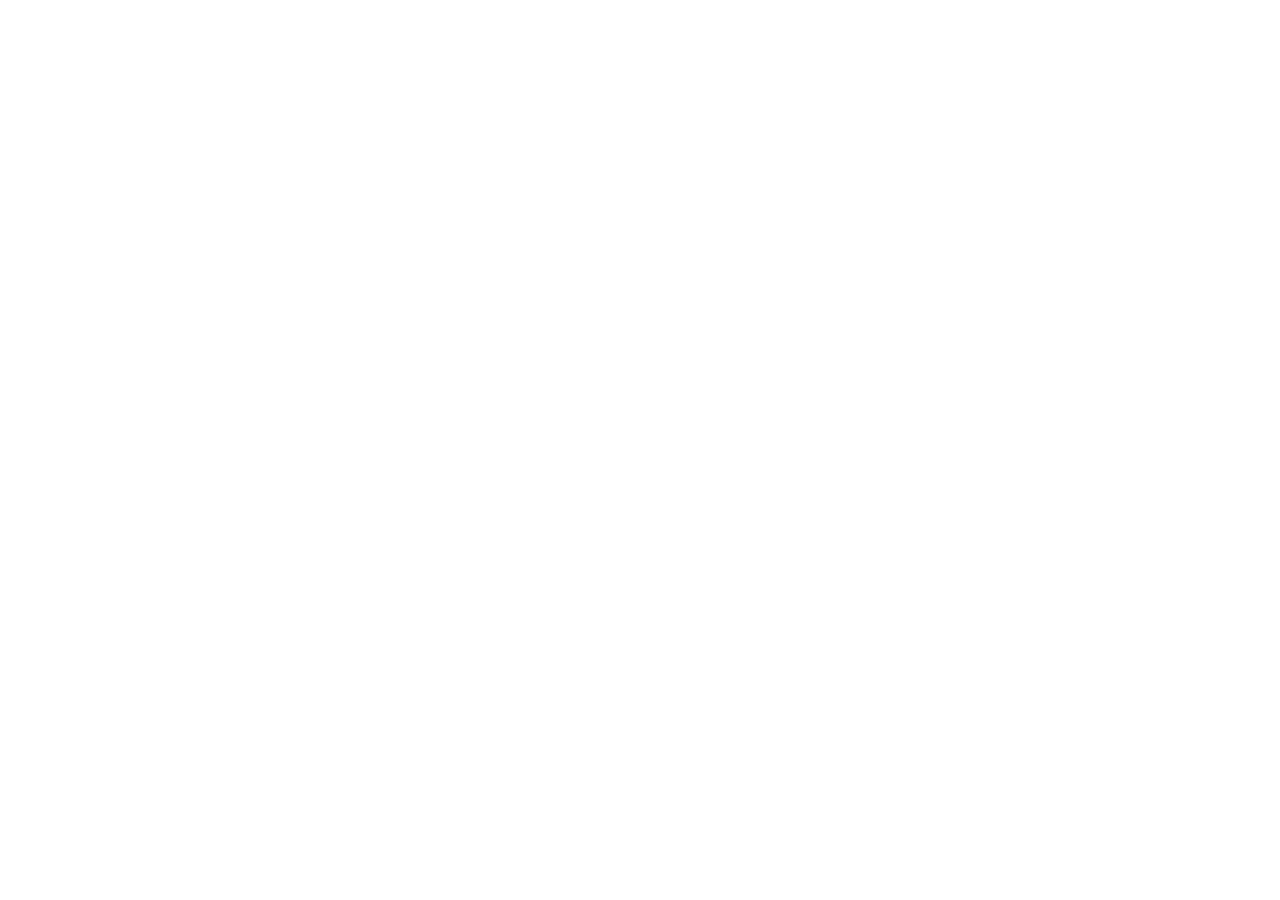
==== practise.html @ 776b86d9 "first commit" ====
<!DOCTYPE html>
<html lang="en">

<head>
	<meta charset="UTF-8">
	<meta http-equiv="X-UA-Compatible" content="IE=edge">
	<meta name="viewport" content="width=device-width, initial-scale=1.0">
	<title>Document</title>
</head>

<body>

</body>

</html>
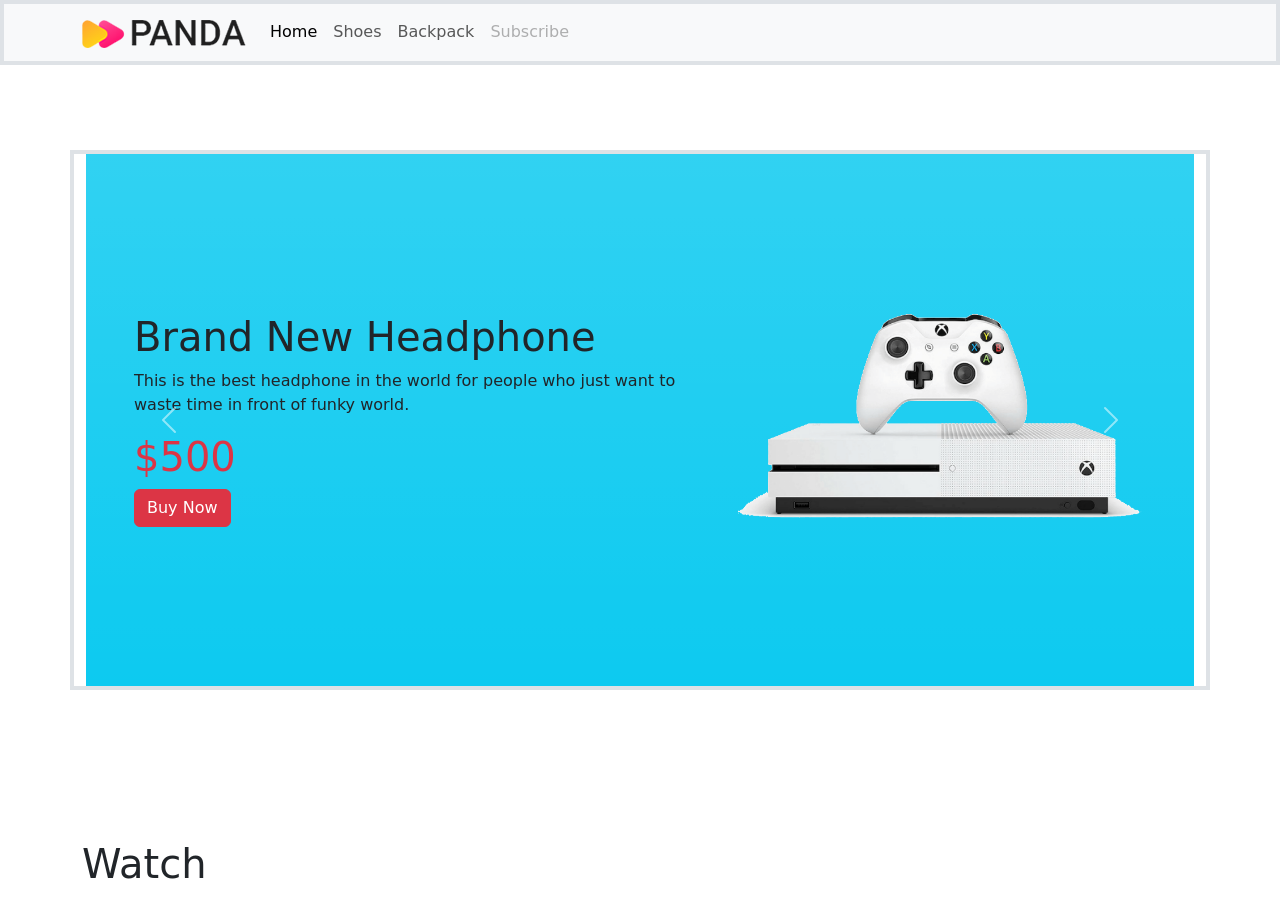
==== commit 88411d60: "eating" ====
--- a/practise.html
+++ b/practise.html
@@ -6,9 +6,145 @@
 	<meta http-equiv="X-UA-Compatible" content="IE=edge">
 	<meta name="viewport" content="width=device-width, initial-scale=1.0">
 	<title>Document</title>
+	<!-- bootstrap stylesheets -->
+	<link href="https://cdn.jsdelivr.net/npm/bootstrap@5.0.2/dist/css/bootstrap.min.css" rel="stylesheet"
+		integrity="sha384-EVSTQN3/azprG1Anm3QDgpJLIm9Nao0Yz1ztcQTwFspd3yD65VohhpuuCOmLASjC" crossorigin="anonymous">
+	<!-- Css stylesheet -->
+	<link rel="stylesheet" href="css/practisestyle.css">
+
+
 </head>
 
 <body>
+	<header>
+		<!--------------------------------------
+		            Header sectiom
+		--------------------------------------->
+
+		<!-- fixed-top -->
+		<!-- #############  Navbar ##############
+		#############################################-->
+		<div class="nav-bottom-margin ">
+			<nav class="navbar navbar-expand-lg navbar-light bg-light fixed-top border border-4  ">
+				<div class="container ">
+					<a class="navbar-brand" href="#"><img src="images/logo.png" alt=""></a>
+					<button class="navbar-toggler" type="button" data-bs-toggle="collapse" data-bs-target="#navbarNav"
+						aria-controls="navbarNav" aria-expanded="false" aria-label="Toggle navigation">
+						<span class="navbar-toggler-icon"></span>
+					</button>
+					<div class="collapse navbar-collapse" id="navbarNav">
+						<ul class="navbar-nav">
+							<li class="nav-item">
+								<a class="nav-link active" aria-current="page" href="#">Home</a>
+							</li>
+							<li class="nav-item">
+								<a class="nav-link" href="#">Shoes</a>
+							</li>
+							<li class="nav-item">
+								<a class="nav-link" href="#">Backpack</a>
+							</li>
+							<li class="nav-item">
+								<a class="nav-link disabled" href="#" tabindex="-1" aria-disabled="true">Subscribe</a>
+							</li>
+						</ul>
+					</div>
+				</div>
+			</nav>
+		</div>
+
+
+		<!-- ######################## Slider ###################### -->
+		<section class="container  nav-bottom-margin border border-4  ">
+			<div id="carouselExampleControls" class="carousel slide" data-bs-ride="carousel">
+				<div class="carousel-inner">
+					<!-- 1st item -->
+					<div class="carousel-item active  bg-info  bg-gradient p-5 ">
+						<div class="row   d-flex align-items-center  ">
+							<div class="col-7">
+								<h1>Brand New Headphone</h1>
+								<p>This is the best headphone in the world for people who just want to waste time in
+									front
+									of funky world.</p>
+								<h1 class="text-danger">$500</h1>
+								<button class="btn btn-danger"> Buy Now</button>
+							</div>
+							<div class="col-5">
+								<img src="images/banner-images/xbox.png" class="d-block w-100" alt="...">
+							</div>
+						</div>
+					</div>
+
+					<!-- 2nd One  -->
+					<div class="carousel-item  bg-info  bg-gradient p-5    ">
+						<div class="row   d-flex align-items-center   ">
+							<div class="col-7">
+								<h1>Brand New Headphone</h1>
+								<p>This is the best headphone in the world for people who just want to waste time in
+									front
+									of funky world.</p>
+								<h1 class="text-danger">$500</h1>
+								<button class="btn btn-danger"> Buy Now</button>
+							</div>
+							<div class="col-5">
+								<img src="images/banner-images/headphone.png" class="d-block w-100" alt="...">
+							</div>
+						</div>
+					</div>
+					<!-- 3rd one  -->
+					<div class="carousel-item  bg-info  bg-gradient p-5    ">
+						<div class="row   d-flex align-items-center   ">
+							<div class="col-7">
+								<h1>Brand New Headphone</h1>
+								<p>This is the best headphone in the world for people who just want to waste time in
+									front
+									of funky world.</p>
+								<h1 class="text-danger">$500</h1>
+								<button class="btn btn-"> Buy Now</button>
+							</div>
+							<div class="col-5">
+								<img src="images/banner-images/headphone.png" class="d-block w-100" alt="...">
+							</div>
+						</div>
+					</div>
+
+
+					<!-- Button -->
+
+				</div>
+				<button class="carousel-control-prev" type="button" data-bs-target="#carouselExampleControls"
+					data-bs-slide="prev">
+					<span class="carousel-control-prev-icon" aria-hidden="true"></span>
+					<span class="visually-hidden">Previous</span>
+				</button>
+				<button class="carousel-control-next" type="button" data-bs-target="#carouselExampleControls"
+					data-bs-slide="next">
+					<span class="carousel-control-next-icon" aria-hidden="true"></span>
+					<span class="visually-hidden">Next</span>
+				</button>
+			</div>
+		</section>
+
+
+
+	</header>
+
+
+	<main>
+		<!-- catagories -->
+		<section class="container">
+			<div class="row">
+				<div class="col">
+					<h1>Watch</h1>
+
+				</div>
+			</div>
+		</section>
+	</main>
+
+	<!---------------------- Javascript style ---------------------------->
+	<script src="https://cdn.jsdelivr.net/npm/bootstrap@5.0.2/dist/js/bootstrap.bundle.min.js"
+		integrity="sha384-MrcW6ZMFYlzcLA8Nl+NtUVF0sA7MsXsP1UyJoMp4YLEuNSfAP+JcXn/tWtIaxVXM"
+		crossorigin="anonymous"></script>
 
 </body>
 
--- a/css/practisestyle.css
+++ b/css/practisestyle.css
@@ -0,0 +1,4 @@
+.nav-bottom-margin {
+	margin-bottom: 150px;
+	/* z-index: 1; */
+}
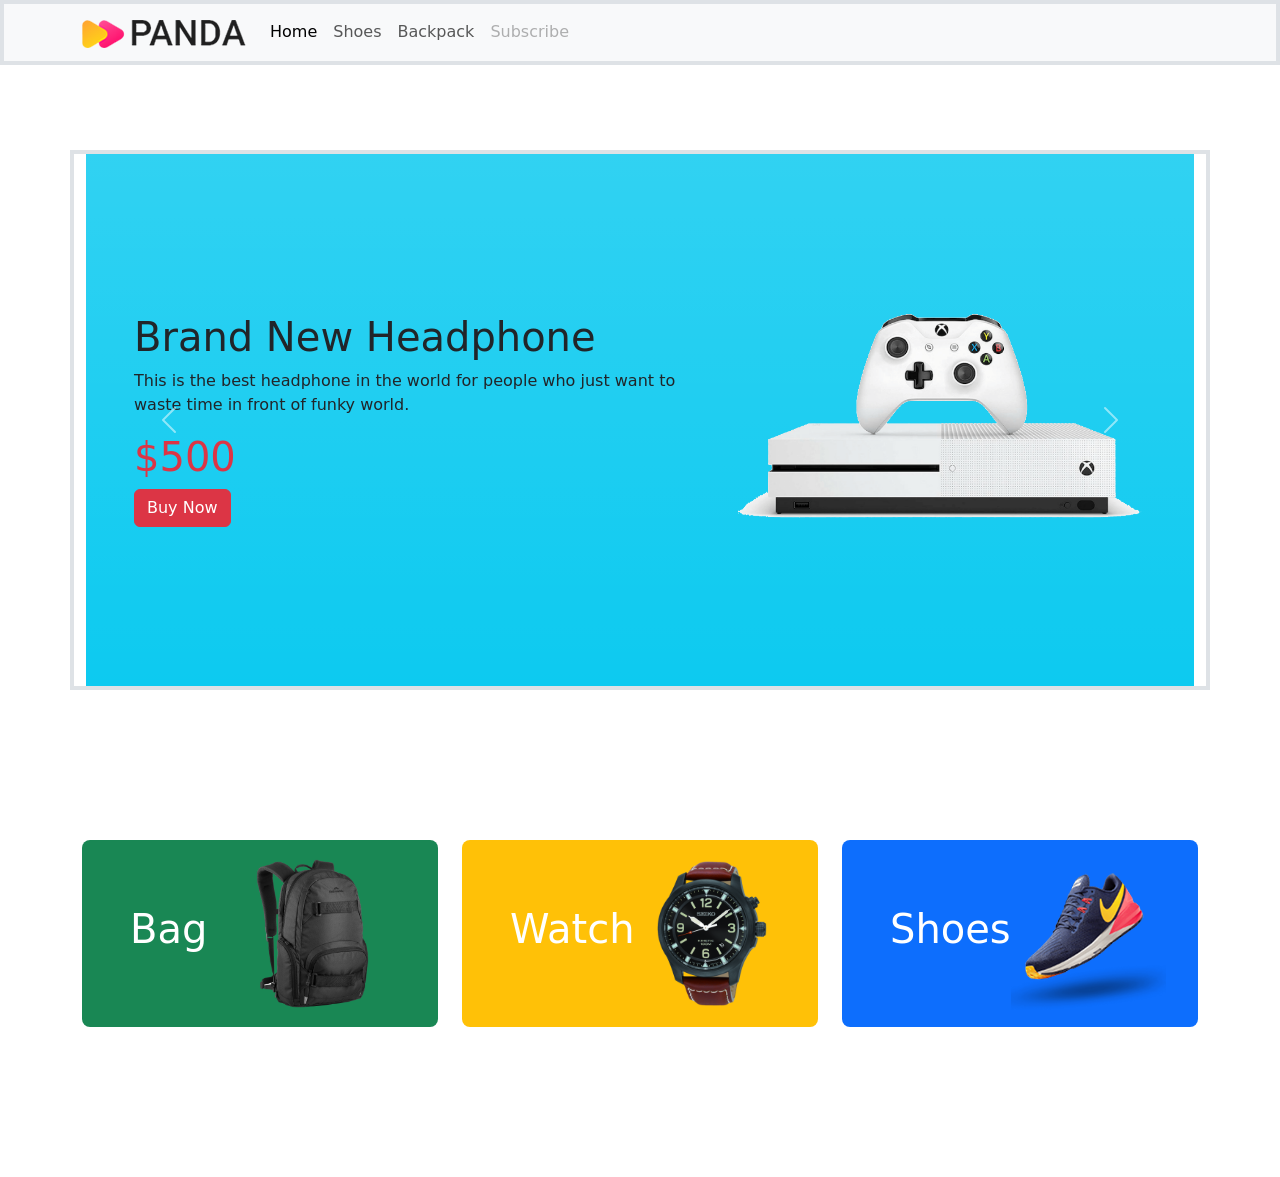
==== commit 194f66d2: "header & catagories reponsive done" ====
--- a/practise.html
+++ b/practise.html
@@ -24,7 +24,7 @@
 		<!-- fixed-top -->
 		<!-- #############  Navbar ##############
 		#############################################-->
-		<div class="nav-bottom-margin ">
+		<div class="panda-bottom-margin">
 			<nav class="navbar navbar-expand-lg navbar-light bg-light fixed-top border border-4  ">
 				<div class="container ">
 					<a class="navbar-brand" href="#"><img src="images/logo.png" alt=""></a>
@@ -54,13 +54,13 @@
 
 
 		<!-- ######################## Slider ###################### -->
-		<section class="container  nav-bottom-margin border border-4  ">
+		<section class="container  panda-bottom-margin border border-4  ">
 			<div id="carouselExampleControls" class="carousel slide" data-bs-ride="carousel">
 				<div class="carousel-inner">
 					<!-- 1st item -->
 					<div class="carousel-item active  bg-info  bg-gradient p-5 ">
-						<div class="row   d-flex align-items-center  ">
-							<div class="col-7">
+						<div class="row   d-flex align-items-center gy-5  ">
+							<div class="col-md-7 ">
 								<h1>Brand New Headphone</h1>
 								<p>This is the best headphone in the world for people who just want to waste time in
 									front
@@ -68,7 +68,7 @@
 								<h1 class="text-danger">$500</h1>
 								<button class="btn btn-danger"> Buy Now</button>
 							</div>
-							<div class="col-5">
+							<div class="col-md-5 ">
 								<img src="images/banner-images/xbox.png" class="d-block w-100" alt="...">
 							</div>
 						</div>
@@ -76,8 +76,8 @@
 
 					<!-- 2nd One  -->
 					<div class="carousel-item  bg-info  bg-gradient p-5    ">
-						<div class="row   d-flex align-items-center   ">
-							<div class="col-7">
+						<div class="row   d-flex align-items-center  gy-5    ">
+							<div class="col-md-7 col-12">
 								<h1>Brand New Headphone</h1>
 								<p>This is the best headphone in the world for people who just want to waste time in
 									front
@@ -85,23 +85,23 @@
 								<h1 class="text-danger">$500</h1>
 								<button class="btn btn-danger"> Buy Now</button>
 							</div>
-							<div class="col-5">
+							<div class="col-md-5 col-12">
 								<img src="images/banner-images/headphone.png" class="d-block w-100" alt="...">
 							</div>
 						</div>
 					</div>
 					<!-- 3rd one  -->
 					<div class="carousel-item  bg-info  bg-gradient p-5    ">
-						<div class="row   d-flex align-items-center   ">
-							<div class="col-7">
+						<div class="row   d-flex align-items-center  gy-5    ">
+							<div class="col-md-7 col-12">
 								<h1>Brand New Headphone</h1>
 								<p>This is the best headphone in the world for people who just want to waste time in
 									front
 									of funky world.</p>
 								<h1 class="text-danger">$500</h1>
-								<button class="btn btn-"> Buy Now</button>
+								<button class="btn btn-danger"> Buy Now</button>
 							</div>
-							<div class="col-5">
+							<div class="col-md-5 col-12">
 								<img src="images/banner-images/headphone.png" class="d-block w-100" alt="...">
 							</div>
 						</div>
@@ -131,12 +131,31 @@
 
 	<main>
 		<!-- catagories -->
-		<section class="container">
-			<div class="row">
-				<div class="col">
-					<h1>Watch</h1>
+		<section class="container ">
+			<div class="row gx-md-4 gy-5 panda-bottom-margin g">
+				<!-- ########## 1st #########-->
+				<div class="col-md-4 col-12">
+					<div class=" bg-success d-flex justify-content-between px-5 py-3 rounded-3 align-items-center">
+						<h1 class="text-white">Bag</h1>
+						<img src="images/categories/bag.png" alt="">
+					</div>
+				</div>
 
+				<!-- ########## 2nd ########## -->
+				<div class="col-md-4 col-12">
+					<div class=" bg-warning d-flex justify-content-between px-5 py-3 rounded-3 align-items-center">
+						<h1 class="text-white">Watch</h1>
+						<img src="images/categories/watch.png" alt="">
+					</div>
 				</div>
+				<!-- ########## 3rd ###########  -->
+				<div class="col-md-4 col-12">
+					<div class=" bg-primary d-flex justify-content-between px-5 py-3 rounded-3 align-items-center">
+						<h1 class="text-white">Shoes</h1>
+						<img src="images/categories/shoes.png" alt="">
+					</div>
+				</div>
+
 			</div>
 		</section>
 	</main>
--- a/css/practisestyle.css
+++ b/css/practisestyle.css
@@ -1,4 +1,4 @@
-.nav-bottom-margin {
+.panda-bottom-margin {
 	margin-bottom: 150px;
 	/* z-index: 1; */
 }
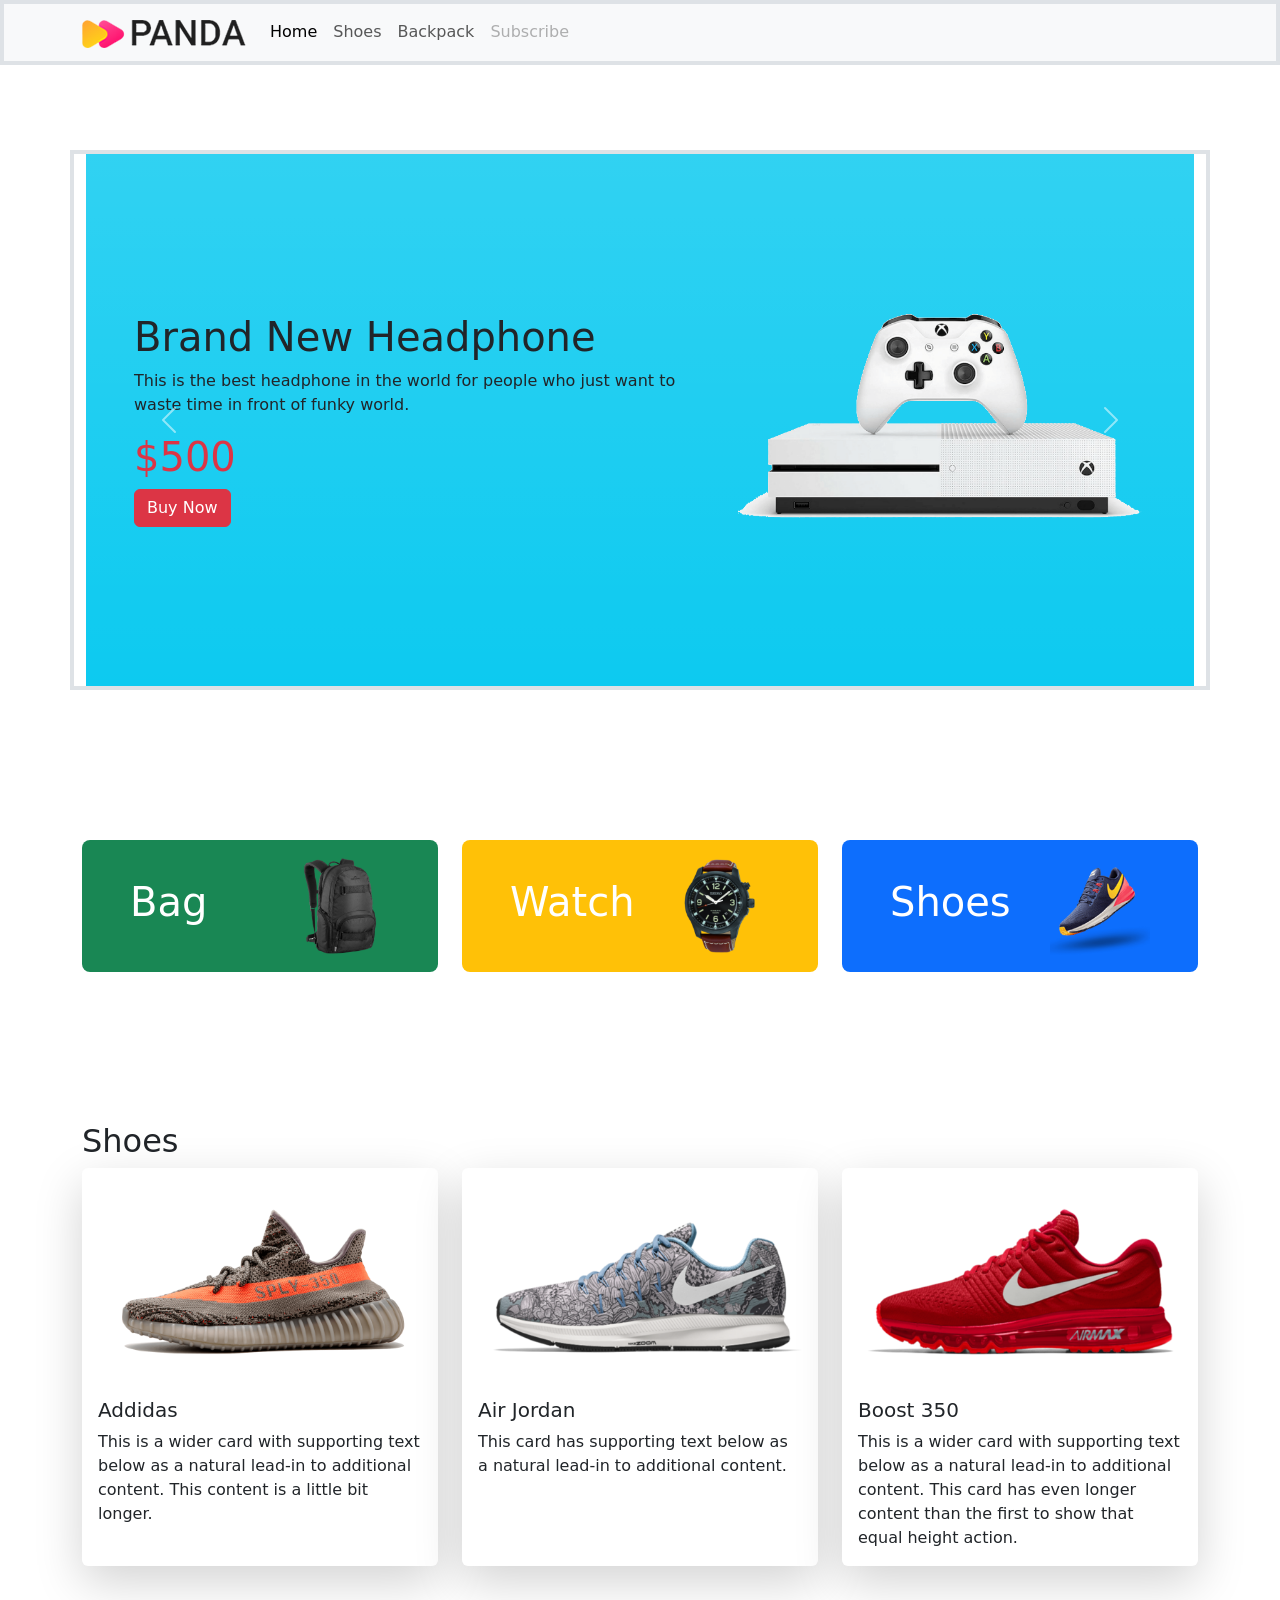
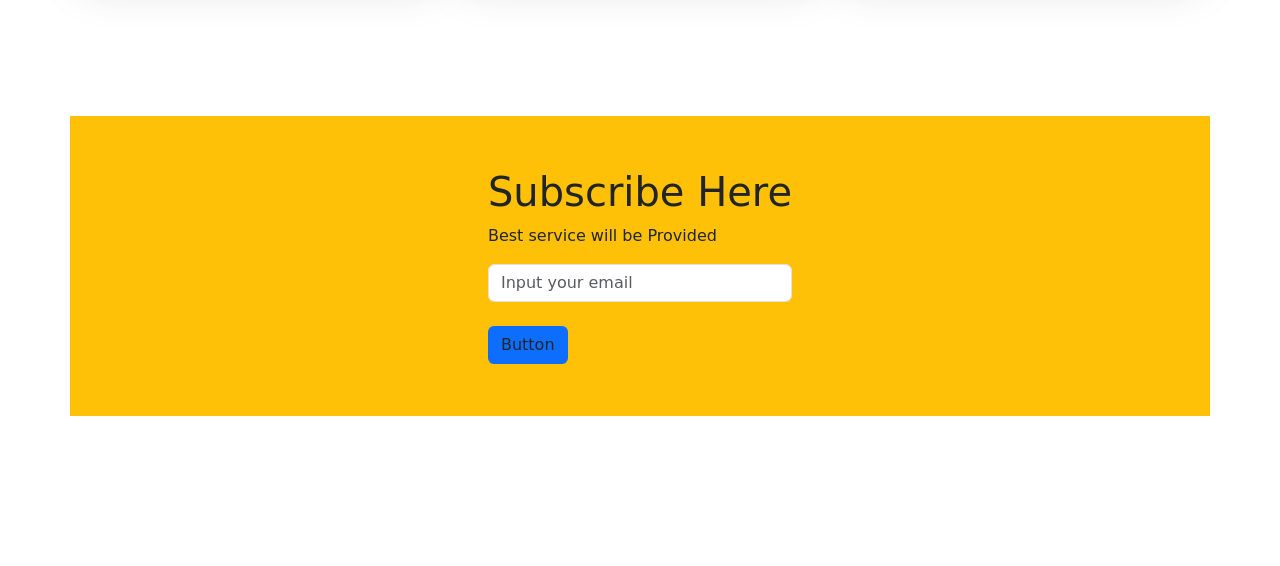
==== commit 03e4cbfc: "without footer" ====
--- a/practise.html
+++ b/practise.html
@@ -132,33 +132,98 @@
 	<main>
 		<!-- catagories -->
 		<section class="container ">
-			<div class="row gx-md-4 gy-5 panda-bottom-margin g">
+			<div class="row gx-md-4 gy-4 panda-bottom-margin ">
 				<!-- ########## 1st #########-->
-				<div class="col-md-4 col-12">
+				<div class="col-md-6 col-lg-4 col-12">
 					<div class=" bg-success d-flex justify-content-between px-5 py-3 rounded-3 align-items-center">
 						<h1 class="text-white">Bag</h1>
-						<img src="images/categories/bag.png" alt="">
+						<img style="width: 100px;" src="images/categories/bag.png" alt="">
 					</div>
 				</div>
 
 				<!-- ########## 2nd ########## -->
-				<div class="col-md-4 col-12">
+				<div class="col-md-6 col-lg-4 col-12">
 					<div class=" bg-warning d-flex justify-content-between px-5 py-3 rounded-3 align-items-center">
 						<h1 class="text-white">Watch</h1>
-						<img src="images/categories/watch.png" alt="">
+						<img style="width: 100px;" src="images/categories/watch.png" alt="">
 					</div>
 				</div>
 				<!-- ########## 3rd ###########  -->
-				<div class="col-md-4 col-12">
+				<div class="col-md-6 col-lg-4 col-12">
 					<div class=" bg-primary d-flex justify-content-between px-5 py-3 rounded-3 align-items-center">
 						<h1 class="text-white">Shoes</h1>
-						<img src="images/categories/shoes.png" alt="">
-					</div>
-				</div>
-
-			</div>
-		</section>
+						<img style="width: 100px;" src="images/categories/shoes.png" alt="">
+					</div>
+				</div>
+
+			</div>
+		</section>
+
+		<!--------------
+			 shoes 
+	    -------------->
+		<section class="container panda-bottom-margin">
+			<h2>Shoes</h2>
+
+
+			<div class="row row-cols-1 row-cols-md-3 g-4 ">
+				<div class="col ">
+					<div class="card h-100 border-0 shadow-lg">
+						<img src="images/shoes/shoe-1.png" class="card-img-top" alt="...">
+						<div class="card-body">
+							<h5 class="card-title">Addidas</h5>
+							<p class="card-text">This is a wider card with supporting text below as a natural lead-in to
+								additional content. This content is a little bit longer.</p>
+						</div>
+
+					</div>
+				</div>
+				<div class="col">
+					<div class="card h-100 border-0 shadow-lg">
+						<img src="images/shoes/shoe-2.png" class="card-img-top" alt="...">
+						<div class="card-body">
+							<h5 class="card-title">Air Jordan</h5>
+							<p class="card-text">This card has supporting text below as a natural lead-in to additional
+								content.</p>
+						</div>
+
+					</div>
+				</div>
+				<div class="col">
+					<div class="card h-100 border-0 shadow-lg">
+						<img src="images/shoes/shoe-3.png" class="card-img-top" alt="...">
+						<div class="card-body">
+							<h5 class="card-title">Boost 350</h5>
+							<p class="card-text">This is a wider card with supporting text below as a natural lead-in to
+								additional content. This card has even longer content than the first to show that equal
+								height action.</p>
+						</div>
+
+					</div>
+				</div>
+			</div>
+		</section>
+
+		<!-- -------------------------
+			         Subscribe
+		 ------------------------------>
+
+		<section style="height: 300px;"
+			class="container bg-warning panda-bottom-margin d-flex flex-wrap  justify-content-center align-content-center">
+			<div>
+				<h1>Subscribe Here</h1>
+				<p>Best service will be Provided</p>
+				<input class="form-control" type="email" placeholder="Input your email">
+				<br>
+				<button class="btn bg-primary">Button</button>
+			</div>
+		</section>
+
+
+
 	</main>
+
+	<footer></footer>
 
 	<!---------------------- Javascript style ---------------------------->
 	<script src="https://cdn.jsdelivr.net/npm/bootstrap@5.0.2/dist/js/bootstrap.bundle.min.js"
